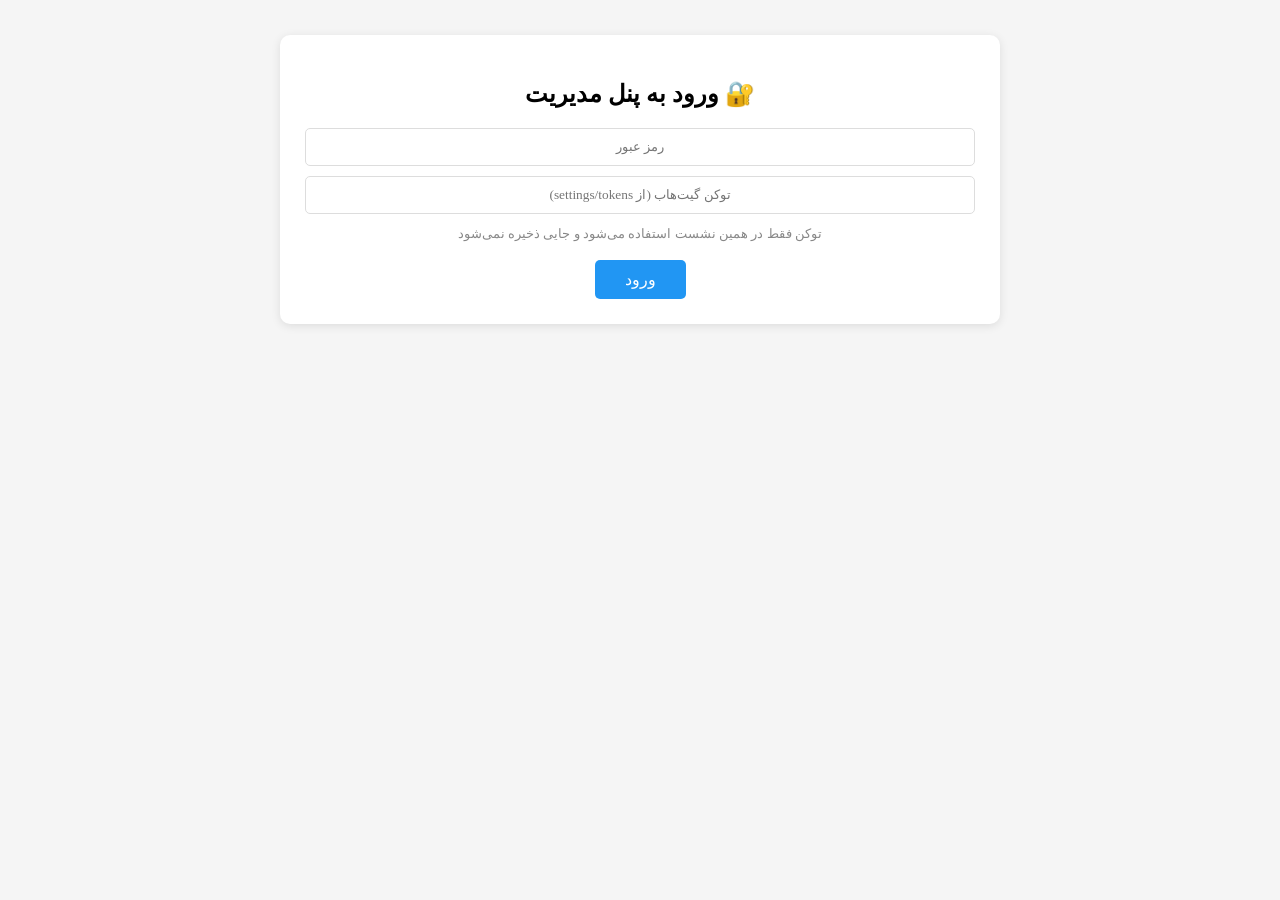
==== menu/admin/index.html @ 30606f7f "index.html" ====
<!DOCTYPE html>
<html lang="fa" dir="rtl">
<head>
    <meta charset="UTF-8">
    <title>پنل مدیریت منو</title>
    <style>
        * { box-sizing: border-box; }
        body { font-family: Tahoma; max-width: 750px; margin: 20px auto; padding: 15px; background: #f5f5f5; }
        .login-box { background: white; padding: 25px; border-radius: 10px; text-align: center; box-shadow: 0 2px 10px rgba(0,0,0,0.1); }
        .login-box input { display: block; width: 100%; padding: 10px; margin: 10px 0; border: 1px solid #ddd; border-radius: 5px; font-family: Tahoma; text-align: center; }
        .login-box button { padding: 10px 30px; background: #2196F3; color: white; border: none; border-radius: 5px; cursor: pointer; font-size: 16px; }
        .header { background: #333; color: white; padding: 15px; border-radius: 8px; margin-bottom: 15px; text-align: center; }
        .info { background: #d1ecf1; color: #0c5460; padding: 10px; border-radius: 5px; margin: 10px 0; }
        .product-card { background: white; border: 2px solid #ddd; padding: 15px; margin: 10px 0; border-radius: 8px; position: relative; }
        label { display: block; margin: 8px 0 3px; font-weight: bold; font-size: 13px; }
        input { width: 100%; padding: 8px; margin-bottom: 5px; border: 1px solid #ddd; border-radius: 4px; font-family: Tahoma; }
        input[type="file"] { padding: 5px; background: #f0f0f0; }
        input[type="number"] { width: 150px; }
        button { padding: 8px 15px; cursor: pointer; border: none; border-radius: 5px; color: white; font-family: Tahoma; }
        .btn-delete { background: #f44336; position: absolute; top: 10px; left: 10px; }
        .btn-add { background: #2196F3; width: 100%; padding: 12px; font-size: 16px; margin: 15px 0; }
        .btn-save { background: #4CAF50; width: 100%; padding: 14px; font-size: 18px; margin: 10px 0; }
        .btn-logout { background: #666; }
        .message { padding: 10px; margin: 10px 0; border-radius: 5px; display: none; }
        .success { background: #d4edda; color: #155724; display: block; }
        .error { background: #f8d7da; color: #721c24; display: block; }
        .preview-img { max-width: 80px; max-height: 80px; margin: 5px 0; border: 1px solid #ddd; border-radius: 4px; }
    </style>
</head>
<body>

<div id="loginBox" class="login-box">
    <h2>🔐 ورود به پنل مدیریت</h2>
    <input type="password" id="adminPassword" placeholder="رمز عبور">
    <input type="text" id="githubToken" placeholder="توکن گیت‌هاب (از settings/tokens)">
    <small style="color:#888;">توکن فقط در همین نشست استفاده می‌شود و جایی ذخیره نمی‌شود</small>
    <br><br>
    <button onclick="login()">ورود</button>
</div>

<div id="adminPanel" style="display:none;">
    <div class="header">
        <h2>☕ پنل مدیریت منوی کافه</h2>
        <button class="btn-logout" onclick="logout()">خروج</button>
    </div>
    <div class="info" id="repoInfo"></div>
    <div id="messageBox" class="message"></div>
    <div id="productsContainer"></div>
    <button class="btn-add" onclick="addProduct()">➕ افزودن محصول</button>
    <button class="btn-save" onclick="saveToGitHub()">💾 ذخیره در گیت‌هاب</button>
</div>

<script>
let products = [];
let fileSha = null;
let githubToken = '';
let repoOwner = '';
let repoName = '';
const DATA_PATH = 'menu/data.json';

function login() {
    const password = document.getElementById('adminPassword').value;
    githubToken = document.getElementById('githubToken').value.trim();
    
    if (password !== 'Admin-menu') {
        alert('❌ رمز اشتباه');
        return;
    }
    if (!githubToken) {
        alert('❌ توکن را وارد کن');
        return;
    }
    
    fetch('https://api.github.com/user', {
        headers: { 'Authorization': `token ${githubToken}` }
    })
    .then(res => res.json())
    .then(user => {
        if (user.login) {
            repoOwner = user.login;
            repoName = prompt('اسم مخزن گیت‌هاب؟\n(مثلاً: my-coffee-menu)', '');
            if (!repoName) return;
            
            document.getElementById('repoInfo').textContent = 
                `👤 کاربر: ${repoOwner} | 📁 مخزن: ${repoName} | مسیر فایل: ${DATA_PATH}`;
            
            document.getElementById('loginBox').style.display = 'none';
            document.getElementById('adminPanel').style.display = 'block';
            loadFromGitHub();
        } else {
            alert('❌ توکن نامعتبر است');
        }
    })
    .catch(() => alert('❌ خطا در اتصال'));
}

function logout() { location.reload(); }

async function loadFromGitHub() {
    try {
        const res = await fetch(
            `https://api.github.com/repos/${repoOwner}/${repoName}/contents/${DATA_PATH}`,
            { headers: { 'Authorization': `token ${githubToken}` } }
        );
        const data = await res.json();
        fileSha = data.sha;
        const content = JSON.parse(atob(data.content));
        products = content.products || [];
        renderProducts();
    } catch (e) {
        showMessage('❌ خطا در بارگذاری data.json', 'error');
    }
}

function renderProducts() {
    const container = document.getElementById('productsContainer');
    if (!products.length) {
        container.innerHTML = '<p style="text-align:center; padding:20px;">هیچ محصولی نیست</p>';
        return;
    }
    container.innerHTML = products.map((p, i) => {
        const isBase64 = p.image && p.image.startsWith('data:');
        const preview = p.image ? `<img src="${p.image}" class="preview-img" id="preview_${i}">` : '';
        return `
        <div class="product-card">
            <button class="btn-delete" onclick="deleteProduct(${i})">🗑️</button>
            <h3>☕ محصول ${i + 1}</h3>
            <label>📛 نام:</label>
            <input type="text" id="name_${i}" value="${p.name}">
            <label>🖼️ عکس (آپلود یا آدرس):</label>
            <input type="file" accept="image/*" onchange="uploadImage(this, ${i})">
            <input type="text" id="image_${i}" value="${isBase64 ? '(آپلود شده)' : p.image}">
            ${preview}
            <label>💰 قیمت (ریال):</label>
            <input type="number" id="price_${i}" value="${p.price}">
        </div>`;
    }).join('');
}

function uploadImage(input, index) {
    const file = input.files[0];
    if (!file) return;
    const reader = new FileReader();
    reader.onload = function(e) {
        const card = input.closest('.product-card');
        let preview = card.querySelector('.preview-img');
        if (!preview) {
            preview = document.createElement('img');
            preview.className = 'preview-img';
            preview.id = 'preview_' + index;
            card.appendChild(preview);
        }
        preview.src = e.target.result;
        document.getElementById('image_' + index).value = '(آپلود شده)';
    };
    reader.readAsDataURL(file);
}

function collectProducts() {
    return products.map((p, i) => {
        const nameEl = document.getElementById('name_' + i);
        const imageEl = document.getElementById('image_' + i);
        const priceEl = document.getElementById('price_' + i);
        const previewImg = document.getElementById('preview_' + i);
        
        let imgValue = p.image;
        if (previewImg && previewImg.src.startsWith('data:')) {
            imgValue = previewImg.src;
        } else if (imageEl && imageEl.value.trim() !== '' && imageEl.value !== '(آپلود شده)') {
            imgValue = imageEl.value.trim();
        }
        
        return {
            id: p.id || Date.now(),
            name: nameEl ? nameEl.value : p.name,
            image: imgValue,
            price: priceEl ? Number(priceEl.value) : p.price
        };
    });
}

function addProduct() {
    products.push({ id: Date.now(), name: 'محصول جدید', image: '', price: 0 });
    renderProducts();
}

function deleteProduct(index) {
    if (confirm('این محصول حذف شود؟')) {
        products.splice(index, 1);
        renderProducts();
    }
}

async function saveToGitHub() {
    products = collectProducts();
    
    const newContent = JSON.stringify({ products }, null, 2);
    const base64Content = btoa(unescape(encodeURIComponent(newContent)));
    
    try {
        const res = await fetch(
            `https://api.github.com/repos/${repoOwner}/${repoName}/contents/${DATA_PATH}`,
            {
                method: 'PUT',
                headers: {
                    'Authorization': `token ${githubToken}`,
                    'Content-Type': 'application/json'
                },
                body: JSON.stringify({
                    message: 'به‌روزرسانی منو',
                    content: base64Content,
                    sha: fileSha
                })
            }
        );
        const result = await res.json();
        if (res.ok) {
            fileSha = result.content.sha;
            showMessage('✅ با موفقیت در گیت‌هاب ذخیره شد!', 'success');
        } else {
            throw new Error(result.message);
        }
    } catch (e) {
        showMessage('❌ خطا: ' + e.message, 'error');
    }
}

function showMessage(msg, type) {
    const box = document.getElementById('messageBox');
    box.textContent = msg;
    box.className = 'message ' + type;
    setTimeout(() => box.className = 'message', 4000);
}
</script>
</body>
</html>
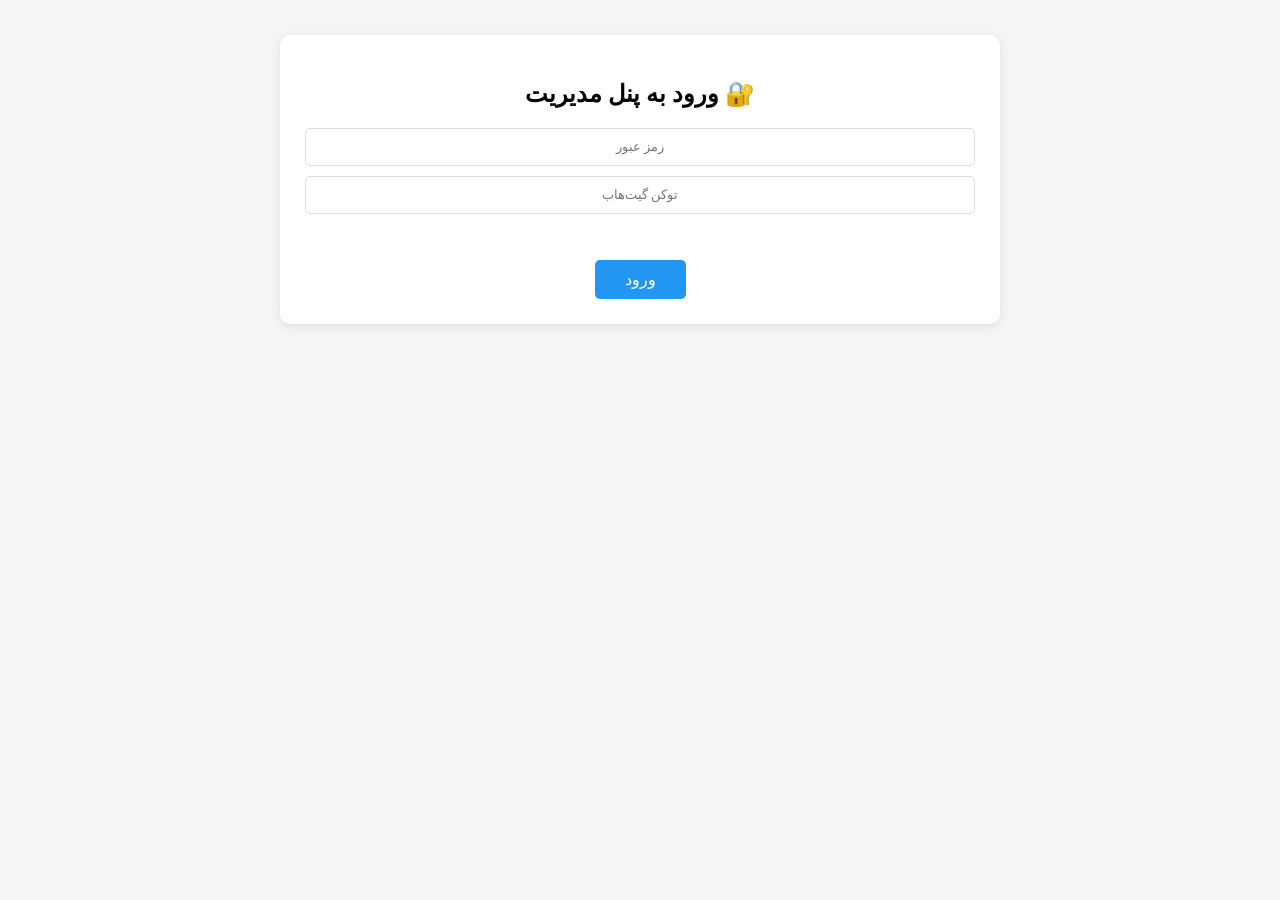
==== commit 2abc224b: "index.html" ====
--- a/menu/admin/index.html
+++ b/menu/admin/index.html
@@ -32,8 +32,7 @@
 <div id="loginBox" class="login-box">
     <h2>🔐 ورود به پنل مدیریت</h2>
     <input type="password" id="adminPassword" placeholder="رمز عبور">
-    <input type="text" id="githubToken" placeholder="توکن گیت‌هاب (از settings/tokens)">
-    <small style="color:#888;">توکن فقط در همین نشست استفاده می‌شود و جایی ذخیره نمی‌شود</small>
+    <input type="text" id="githubToken" placeholder="توکن گیت‌هاب">
     <br><br>
     <button onclick="login()">ورود</button>
 </div>
@@ -51,13 +50,15 @@
 </div>
 
 <script>
+const REPO_NAME = 'mohsen-coffee';
+const DATA_PATH = 'menu/data.json';
+
 let products = [];
 let fileSha = null;
 let githubToken = '';
 let repoOwner = '';
-let repoName = '';
-const DATA_PATH = 'menu/data.json';
-
+
+// ========== ورود 
 function login() {
     const password = document.getElementById('adminPassword').value;
     githubToken = document.getElementById('githubToken').value.trim();
@@ -78,17 +79,13 @@
     .then(user => {
         if (user.login) {
             repoOwner = user.login;
-            repoName = prompt('اسم مخزن گیت‌هاب؟\n(مثلاً: my-coffee-menu)', '');
-            if (!repoName) return;
-            
             document.getElementById('repoInfo').textContent = 
-                `👤 کاربر: ${repoOwner} | 📁 مخزن: ${repoName} | مسیر فایل: ${DATA_PATH}`;
-            
+                `👤 کاربر: ${repoOwner} | 📁 مخزن: ${REPO_NAME} | مسیر: ${DATA_PATH}`;
             document.getElementById('loginBox').style.display = 'none';
             document.getElementById('adminPanel').style.display = 'block';
             loadFromGitHub();
         } else {
-            alert('❌ توکن نامعتبر است');
+            alert('❌ توکن نامعتبر');
         }
     })
     .catch(() => alert('❌ خطا در اتصال'));
@@ -96,26 +93,28 @@
 
 function logout() { location.reload(); }
 
+// ========== بارگذاری ==========
 async function loadFromGitHub() {
     try {
         const res = await fetch(
-            `https://api.github.com/repos/${repoOwner}/${repoName}/contents/${DATA_PATH}`,
+            `https://api.github.com/repos/${repoOwner}/${REPO_NAME}/contents/${DATA_PATH}`,
             { headers: { 'Authorization': `token ${githubToken}` } }
         );
         const data = await res.json();
         fileSha = data.sha;
-        const content = JSON.parse(atob(data.content));
+        const content = JSON.parse(decodeURIComponent(escape(atob(data.content))));
         products = content.products || [];
         renderProducts();
     } catch (e) {
-        showMessage('❌ خطا در بارگذاری data.json', 'error');
-    }
-}
-
+        showMessage('❌ خطا در بارگذاری', 'error');
+    }
+}
+
+// ========== نمایش ==========
 function renderProducts() {
     const container = document.getElementById('productsContainer');
     if (!products.length) {
-        container.innerHTML = '<p style="text-align:center; padding:20px;">هیچ محصولی نیست</p>';
+        container.innerHTML = '<p style="text-align:center;">هیچ محصولی نیست</p>';
         return;
     }
     container.innerHTML = products.map((p, i) => {
@@ -124,19 +123,20 @@
         return `
         <div class="product-card">
             <button class="btn-delete" onclick="deleteProduct(${i})">🗑️</button>
-            <h3>☕ محصول ${i + 1}</h3>
-            <label>📛 نام:</label>
+            <h3>☕ ${p.name}</h3>
+            <label>نام:</label>
             <input type="text" id="name_${i}" value="${p.name}">
-            <label>🖼️ عکس (آپلود یا آدرس):</label>
+            <label>عکس:</label>
             <input type="file" accept="image/*" onchange="uploadImage(this, ${i})">
             <input type="text" id="image_${i}" value="${isBase64 ? '(آپلود شده)' : p.image}">
             ${preview}
-            <label>💰 قیمت (ریال):</label>
+            <label>قیمت (ریال):</label>
             <input type="number" id="price_${i}" value="${p.price}">
         </div>`;
     }).join('');
 }
 
+// ========== آپلود عکس ==========
 function uploadImage(input, index) {
     const file = input.files[0];
     if (!file) return;
@@ -156,6 +156,7 @@
     reader.readAsDataURL(file);
 }
 
+// ========== جمع‌آوری ==========
 function collectProducts() {
     return products.map((p, i) => {
         const nameEl = document.getElementById('name_' + i);
@@ -179,27 +180,28 @@
     });
 }
 
+// ========== افزودن/حذف ==========
 function addProduct() {
     products.push({ id: Date.now(), name: 'محصول جدید', image: '', price: 0 });
     renderProducts();
 }
 
 function deleteProduct(index) {
-    if (confirm('این محصول حذف شود؟')) {
+    if (confirm('حذف شود؟')) {
         products.splice(index, 1);
         renderProducts();
     }
 }
 
+// ========== ذخیره ==========
 async function saveToGitHub() {
     products = collectProducts();
-    
     const newContent = JSON.stringify({ products }, null, 2);
     const base64Content = btoa(unescape(encodeURIComponent(newContent)));
     
     try {
         const res = await fetch(
-            `https://api.github.com/repos/${repoOwner}/${repoName}/contents/${DATA_PATH}`,
+            `https://api.github.com/repos/${repoOwner}/${REPO_NAME}/contents/${DATA_PATH}`,
             {
                 method: 'PUT',
                 headers: {
@@ -216,12 +218,12 @@
         const result = await res.json();
         if (res.ok) {
             fileSha = result.content.sha;
-            showMessage('✅ با موفقیت در گیت‌هاب ذخیره شد!', 'success');
+            showMessage('✅ ذخیره شد!', 'success');
         } else {
             throw new Error(result.message);
         }
     } catch (e) {
-        showMessage('❌ خطا: ' + e.message, 'error');
+        showMessage('❌ ' + e.message, 'error');
     }
 }
 
